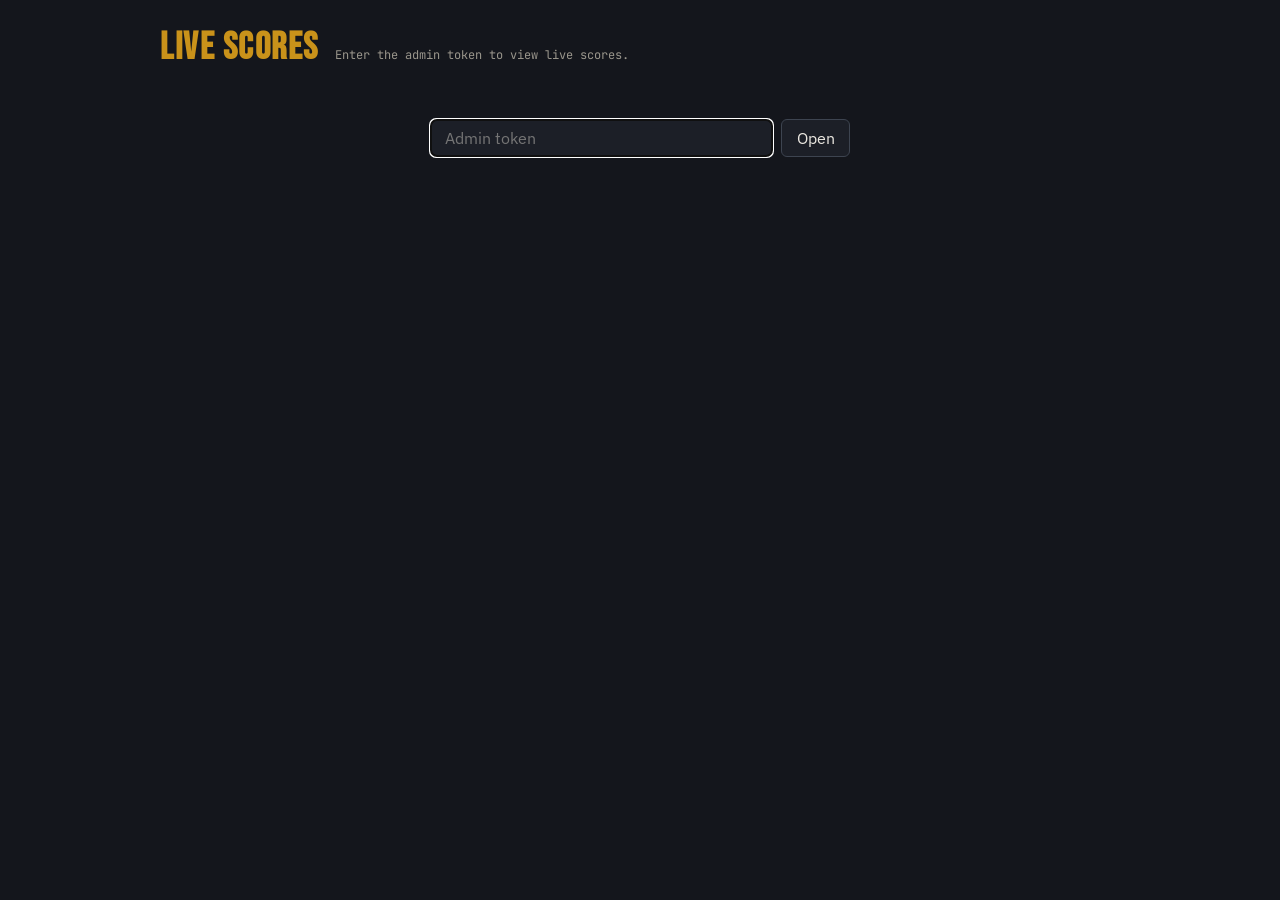
==== admin.html @ 0310a21d "Add admin live scoreboard backed by Upstash Redis Replace the browser-local facilitator leaderboard " ====
<!DOCTYPE html>
<html lang="en">
<head>
  <meta charset="UTF-8">
  <meta name="viewport" content="width=device-width, initial-scale=1.0">
  <meta name="robots" content="noindex">
  <title>Vault Admin · Live Scores</title>
  <link rel="icon" href="favicon.svg" type="image/svg+xml">
  <link rel="preconnect" href="https://fonts.googleapis.com">
  <link rel="preconnect" href="https://fonts.gstatic.com" crossorigin>
  <link href="https://fonts.googleapis.com/css2?family=Bebas+Neue&family=IBM+Plex+Sans:wght@400;600;700&family=JetBrains+Mono:wght@400;600;700&display=swap" rel="stylesheet">
  <style>
    /* Same tokens as css/styles.css; that sheet locks page scroll, so it isn't loaded here. */
    :root {
      --bg-deep: #14161c;
      --bg-panel: #1c1f27;
      --border: #3d4450;
      --text: #ebe8e1;
      --text-muted: #9a968c;
      --accent: #c9921a;
      --success: #3dd68c;
      --danger: #e05a62;
      --font-display: "Bebas Neue", Impact, "Arial Narrow", sans-serif;
      --font-body: "IBM Plex Sans", system-ui, sans-serif;
      --font-mono: "JetBrains Mono", ui-monospace, monospace;
      --radius: 6px;
    }
    * { box-sizing: border-box; }
    [hidden] { display: none !important; }
    body {
      margin: 0;
      padding: 1.5rem 1rem 3rem;
      background: var(--bg-deep);
      color: var(--text);
      font-family: var(--font-body);
    }
    main { max-width: 960px; margin: 0 auto; }
    header { display: flex; flex-wrap: wrap; align-items: baseline; gap: 0.5rem 1rem; margin-bottom: 1rem; }
    h1 { font-family: var(--font-display); font-size: 2.4rem; letter-spacing: 0.04em; margin: 0; color: var(--accent); }
    .meta { font-family: var(--font-mono); font-size: 0.75rem; color: var(--text-muted); flex: 1; }
    .meta--error { color: var(--danger); }
    button, input {
      font: inherit;
      border-radius: var(--radius);
      border: 1px solid var(--border);
      padding: 0.5rem 0.9rem;
      background: var(--bg-panel);
      color: var(--text);
    }
    button { cursor: pointer; }
    button:hover { border-color: var(--accent); }
    .btn-danger:hover { border-color: var(--danger); color: var(--danger); }
    form { display: flex; gap: 0.5rem; max-width: 420px; margin: 3rem auto; }
    form input { flex: 1; min-width: 0; }
    table { width: 100%; border-collapse: collapse; background: var(--bg-panel); border-radius: var(--radius); overflow: hidden; }
    th, td { padding: 0.65rem 0.75rem; text-align: left; border-bottom: 1px solid var(--border); }
    th { font-family: var(--font-mono); font-size: 0.7rem; letter-spacing: 0.1em; text-transform: uppercase; color: var(--text-muted); }
    td.num { font-family: var(--font-mono); }
    .rank { color: var(--text-muted); width: 3rem; }
    .score { font-weight: 700; color: var(--accent); font-size: 1.15rem; }
    .group { font-weight: 600; overflow-wrap: anywhere; }
    .bar { height: 6px; background: var(--border); border-radius: 3px; min-width: 80px; margin-top: 0.3rem; }
    .bar > span { display: block; height: 100%; background: var(--accent); border-radius: 3px; }
    .status { font-family: var(--font-mono); font-size: 0.75rem; }
    .status--playing { color: var(--accent); }
    .status--finished { color: var(--success); }
    .status--idle { color: var(--text-muted); }
    .empty { text-align: center; color: var(--text-muted); padding: 2rem; }
    @media (max-width: 600px) {
      .col-seen { display: none; }
      th, td { padding: 0.5rem; }
    }
  </style>
</head>
<body>
  <main>
    <header>
      <h1>Live Scores</h1>
      <span class="meta" id="meta" aria-live="polite"></span>
      <button type="button" class="btn-danger" id="btn-reset" hidden>Reset board</button>
    </header>

    <form id="login" hidden>
      <input type="password" id="token" placeholder="Admin token" aria-label="Admin token" autocomplete="current-password" required>
      <button type="submit">Open</button>
    </form>

    <table id="board" hidden>
      <thead>
        <tr><th>#</th><th>Group</th><th>Score</th><th>Progress</th><th>Status</th><th class="col-seen">Updated</th></tr>
      </thead>
      <tbody id="rows"></tbody>
    </table>
  </main>

  <script>
    (function () {
      "use strict";

      const POLL_MS = 3000;
      const IDLE_MS = 2 * 60 * 1000;
      const TOKEN_KEY = "vault-admin-token";

      const els = {
        meta: document.getElementById("meta"),
        reset: document.getElementById("btn-reset"),
        login: document.getElementById("login"),
        token: document.getElementById("token"),
        board: document.getElementById("board"),
        rows: document.getElementById("rows")
      };
      let pollId = null;
      let token = "";
      try { token = sessionStorage.getItem(TOKEN_KEY) || ""; } catch (_e) {}

      function getToken() {
        return token;
      }

      function setToken(value) {
        token = value;
        try {
          if (value) sessionStorage.setItem(TOKEN_KEY, value);
          else sessionStorage.removeItem(TOKEN_KEY);
        } catch (_e) {}
      }

      function setMeta(text, isError) {
        els.meta.textContent = text;
        els.meta.classList.toggle("meta--error", Boolean(isError));
      }

      function api(method) {
        return fetch("/api/score", { method: method, headers: { "x-admin-token": getToken() }, cache: "no-store" })
          .then(function (res) {
            if (res.status === 401) {
              showLogin("Wrong admin token.");
              throw null;
            }
            if (!res.ok) {
              return res.json().catch(function () { return {}; }).then(function (body) {
                throw new Error(body.error || "HTTP " + res.status);
              });
            }
            return res.status === 204 ? null : res.json();
          });
      }

      function ago(ms) {
        const s = Math.max(0, Math.round(ms / 1000));
        if (s < 60) return s + "s ago";
        if (s < 3600) return Math.floor(s / 60) + "m ago";
        return Math.floor(s / 3600) + "h ago";
      }

      function cell(row, text, className) {
        const td = document.createElement("td");
        if (className) td.className = className;
        td.textContent = text;
        row.appendChild(td);
        return td;
      }

      function render(teams) {
        teams.sort(function (a, b) { return b.score - a.score || a.updated - b.updated; });
        els.rows.innerHTML = "";

        if (!teams.length) {
          const tr = document.createElement("tr");
          const td = cell(tr, "No teams yet — scores appear once a group starts its mission.", "empty");
          td.colSpan = 6;
          els.rows.appendChild(tr);
        }

        const now = Date.now();
        teams.forEach(function (t, i) {
          const tr = document.createElement("tr");
          cell(tr, "#" + (i + 1), "num rank");
          cell(tr, t.group, "group");
          cell(tr, String(t.score), "num score");

          const progress = cell(tr, t.answered + " / " + t.total, "num");
          const bar = document.createElement("div");
          bar.className = "bar";
          const fill = document.createElement("span");
          fill.style.width = (t.total ? Math.min(100, (t.answered / t.total) * 100) : 0) + "%";
          bar.appendChild(fill);
          progress.appendChild(bar);

          const idle = t.status === "playing" && now - t.updated > IDLE_MS;
          const status = idle ? "idle" : t.status;
          cell(tr, status, "status status--" + status);
          cell(tr, ago(now - t.updated), "num col-seen");
          els.rows.appendChild(tr);
        });

        const playing = teams.filter(function (t) { return t.status === "playing"; }).length;
        setMeta(teams.length + " teams · " + playing + " playing · updated " + new Date().toLocaleTimeString());
      }

      function poll() {
        api("GET")
          .then(function (data) { render(data.teams || []); })
          .catch(function (err) { if (err) setMeta("Couldn't refresh: " + err.message, true); });
      }

      function showLogin(message) {
        clearInterval(pollId);
        pollId = null;
        setToken("");
        els.board.hidden = true;
        els.reset.hidden = true;
        els.login.hidden = false;
        setMeta(message || "Enter the admin token to view live scores.", Boolean(message));
        els.token.focus();
      }

      function showBoard() {
        els.login.hidden = true;
        els.board.hidden = false;
        els.reset.hidden = false;
        poll();
        clearInterval(pollId);
        pollId = setInterval(poll, POLL_MS);
      }

      els.login.addEventListener("submit", function (event) {
        event.preventDefault();
        setToken(els.token.value.trim());
        els.token.value = "";
        showBoard();
      });

      els.reset.addEventListener("click", function () {
        if (!confirm("Clear every team's score from the live board?")) return;
        api("DELETE")
          .then(poll)
          .catch(function (err) { if (err) setMeta("Reset failed: " + err.message, true); });
      });

      if (getToken()) showBoard();
      else showLogin();
    })();
  </script>
</body>
</html>
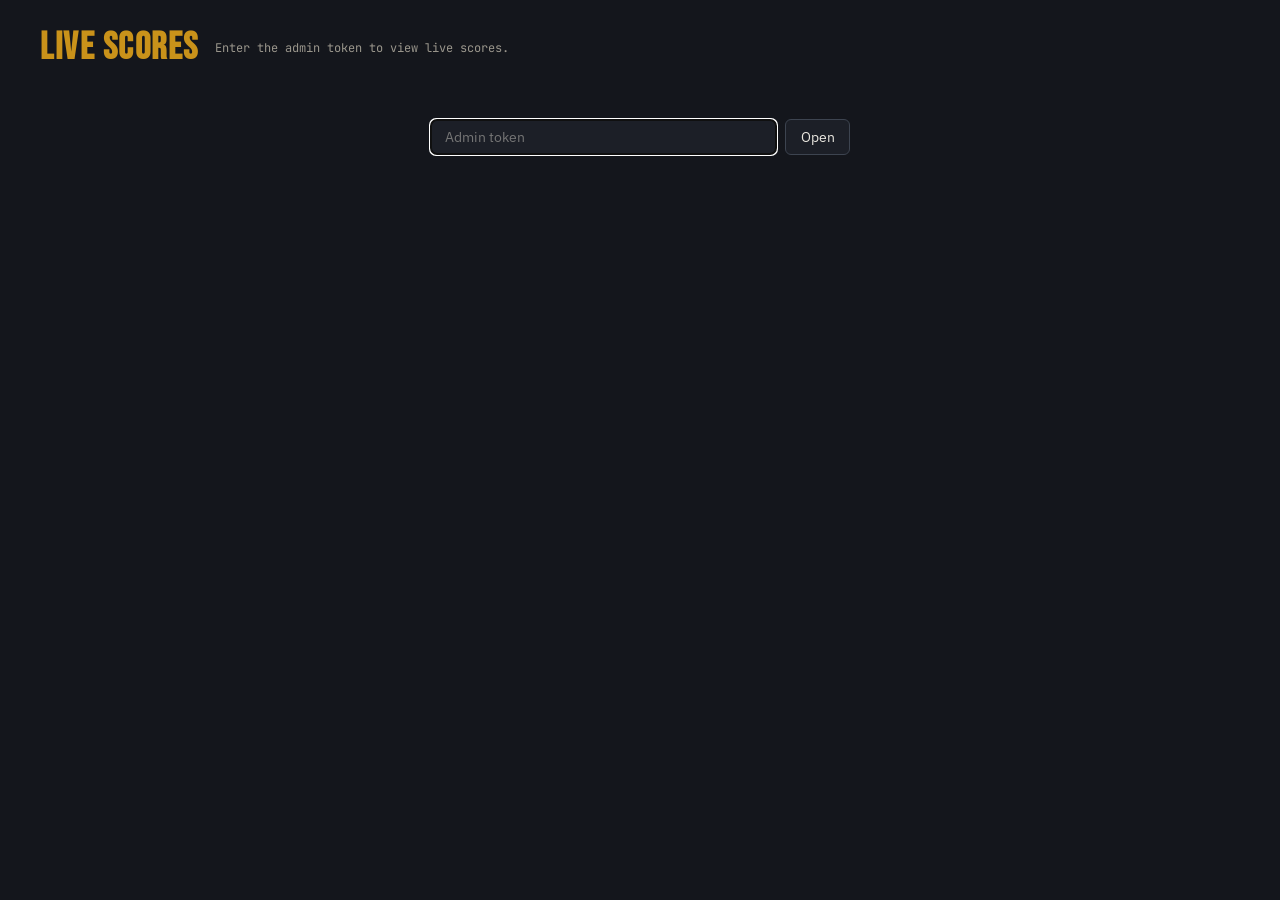
==== commit 94529add: "Add admin dashboard: hardest questions, podium, category accuracy - Game reports wrong tries per fin" ====
--- a/admin.html
+++ b/admin.html
@@ -20,6 +20,8 @@
       --accent: #c9921a;
       --success: #3dd68c;
       --danger: #e05a62;
+      --silver: #b9c0cc;
+      --bronze: #c97c3a;
       --font-display: "Bebas Neue", Impact, "Arial Narrow", sans-serif;
       --font-body: "IBM Plex Sans", system-ui, sans-serif;
       --font-mono: "JetBrains Mono", ui-monospace, monospace;
@@ -34,13 +36,16 @@
       color: var(--text);
       font-family: var(--font-body);
     }
-    main { max-width: 960px; margin: 0 auto; }
-    header { display: flex; flex-wrap: wrap; align-items: baseline; gap: 0.5rem 1rem; margin-bottom: 1rem; }
+    main { max-width: 1200px; margin: 0 auto; }
+    header { display: flex; flex-wrap: wrap; align-items: center; gap: 0.5rem 1rem; margin-bottom: 1rem; }
     h1 { font-family: var(--font-display); font-size: 2.4rem; letter-spacing: 0.04em; margin: 0; color: var(--accent); }
-    .meta { font-family: var(--font-mono); font-size: 0.75rem; color: var(--text-muted); flex: 1; }
+    h2 { font-family: var(--font-display); font-size: 1.5rem; letter-spacing: 0.04em; margin: 0; }
+    .meta { font-family: var(--font-mono); font-size: 0.75rem; color: var(--text-muted); flex: 1; min-width: 12rem; }
     .meta--error { color: var(--danger); }
+    .controls { display: flex; flex-wrap: wrap; gap: 0.5rem; }
     button, input {
       font: inherit;
+      font-size: 0.85rem;
       border-radius: var(--radius);
       border: 1px solid var(--border);
       padding: 0.5rem 0.9rem;
@@ -48,24 +53,123 @@
       color: var(--text);
     }
     button { cursor: pointer; }
-    button:hover { border-color: var(--accent); }
+    button:hover, button:focus-visible { border-color: var(--accent); }
+    .btn-primary { border-color: var(--accent); color: var(--accent); }
     .btn-danger:hover { border-color: var(--danger); color: var(--danger); }
     form { display: flex; gap: 0.5rem; max-width: 420px; margin: 3rem auto; }
     form input { flex: 1; min-width: 0; }
-    table { width: 100%; border-collapse: collapse; background: var(--bg-panel); border-radius: var(--radius); overflow: hidden; }
-    th, td { padding: 0.65rem 0.75rem; text-align: left; border-bottom: 1px solid var(--border); }
-    th { font-family: var(--font-mono); font-size: 0.7rem; letter-spacing: 0.1em; text-transform: uppercase; color: var(--text-muted); }
-    td.num { font-family: var(--font-mono); }
-    .rank { color: var(--text-muted); width: 3rem; }
+
+    .panel { background: var(--bg-panel); border-radius: var(--radius); margin-bottom: 1rem; overflow: hidden; }
+    .panel__head { display: flex; flex-wrap: wrap; align-items: center; justify-content: space-between; gap: 0.5rem; padding: 0.85rem 0.75rem 0.5rem; }
+    .panel__note { font-size: 0.75rem; color: var(--text-muted); margin: 0; }
+    .grid { display: grid; grid-template-columns: minmax(0, 1fr) minmax(0, 2fr); gap: 1rem; align-items: start; }
+    .grid .panel { margin-bottom: 0; }
+    @media (max-width: 800px) { .grid { grid-template-columns: minmax(0, 1fr); } }
+
+    .table-wrap { overflow-x: auto; }
+    table { width: 100%; border-collapse: collapse; }
+    th, td { padding: 0.65rem 0.75rem; text-align: left; border-top: 1px solid var(--border); vertical-align: top; }
+    th { font-family: var(--font-mono); font-size: 0.7rem; letter-spacing: 0.1em; text-transform: uppercase; color: var(--text-muted); font-weight: 600; }
+    td.num { font-family: var(--font-mono); white-space: nowrap; }
+    .rank { color: var(--text-muted); width: 5rem; }
+    .move { font-size: 0.75rem; margin-left: 0.35rem; }
+    .move--up { color: var(--success); }
+    .move--down { color: var(--danger); }
     .score { font-weight: 700; color: var(--accent); font-size: 1.15rem; }
-    .group { font-weight: 600; overflow-wrap: anywhere; }
-    .bar { height: 6px; background: var(--border); border-radius: 3px; min-width: 80px; margin-top: 0.3rem; }
-    .bar > span { display: block; height: 100%; background: var(--accent); border-radius: 3px; }
+    .group { font-weight: 600; overflow-wrap: anywhere; min-width: 8rem; }
+    .bar { height: 6px; background: var(--border); border-radius: 3px; min-width: 80px; margin-top: 0.3rem; overflow: hidden; }
+    .bar > span { display: block; height: 100%; background: var(--accent); border-radius: 3px; transition: width 0.6s ease; }
     .status { font-family: var(--font-mono); font-size: 0.75rem; }
     .status--playing { color: var(--accent); }
     .status--finished { color: var(--success); }
     .status--idle { color: var(--text-muted); }
     .empty { text-align: center; color: var(--text-muted); padding: 2rem; }
+    tr.overtake { animation: overtake 2.4s ease-out; }
+    @keyframes overtake {
+      0%, 30% { background: rgba(61, 214, 140, 0.18); }
+      100% { background: transparent; }
+    }
+
+    .cats { padding: 0.25rem 0.75rem 0.9rem; display: grid; gap: 0.85rem; }
+    .cat__row { display: flex; justify-content: space-between; gap: 0.5rem; font-size: 0.9rem; }
+    .cat__name { font-weight: 600; }
+    .cat__pct { font-family: var(--font-mono); }
+    .cat__sub { font-size: 0.7rem; color: var(--text-muted); margin-top: 0.2rem; }
+    .cat .bar { height: 10px; }
+    .cat .bar > span { background: var(--cat-color, var(--accent)); }
+
+    .q__text { font-size: 0.9rem; }
+    .q__cat { display: block; font-size: 0.7rem; color: var(--text-muted); margin-top: 0.15rem; font-family: var(--font-mono); }
+    .q__answer { display: block; font-size: 0.8rem; color: var(--success); margin-top: 0.35rem; }
+    .pct--bad { color: var(--danger); }
+    .pct--mid { color: var(--accent); }
+    .pct--good { color: var(--success); }
+    label.toggle { font-size: 0.75rem; color: var(--text-muted); display: inline-flex; gap: 0.4rem; align-items: center; cursor: pointer; }
+
+    /* Projector mode: bigger type, no admin controls. */
+    body.projector { font-size: 1.25rem; padding: 1.25rem 2rem; }
+    body.projector h1 { font-size: 3.4rem; }
+    body.projector h2 { font-size: 2rem; }
+    body.projector main { max-width: none; }
+    body.projector .admin-only,
+    body.projector .q__answer { display: none !important; }
+    body.projector .score { font-size: 1.8rem; }
+    body.projector td, body.projector th { padding: 0.8rem 1rem; }
+    body.projector .q__text, body.projector .cat__row { font-size: 1.1rem; }
+
+    /* Podium */
+    .podium {
+      position: fixed;
+      inset: 0;
+      z-index: 100;
+      background: radial-gradient(ellipse at 50% 30%, #2a2414 0%, var(--bg-deep) 70%);
+      display: flex;
+      flex-direction: column;
+      align-items: center;
+      justify-content: center;
+      padding: 2rem 1rem;
+      overflow: hidden;
+    }
+    .podium__title { font-family: var(--font-display); font-size: clamp(2.2rem, 6vw, 4.5rem); color: var(--accent); letter-spacing: 0.05em; margin: 0; }
+    .podium__drum { font-family: var(--font-mono); color: var(--text-muted); min-height: 1.6em; margin: 0.5rem 0 2rem; font-size: clamp(0.9rem, 2vw, 1.3rem); opacity: 0; transition: opacity 0.6s; }
+    .podium__drum.is-on { opacity: 1; animation: pulse 0.5s ease-in-out infinite alternate; }
+    @keyframes pulse { from { transform: scale(1); } to { transform: scale(1.06); } }
+    .podium__stage { display: flex; align-items: flex-end; justify-content: center; gap: clamp(0.5rem, 2vw, 1.5rem); width: min(900px, 100%); height: min(55vh, 460px); }
+    .podium__col { flex: 1; display: flex; flex-direction: column; align-items: center; justify-content: flex-end; height: 100%; max-width: 280px; }
+    .podium__who { text-align: center; margin-bottom: 0.75rem; opacity: 0; transform: translateY(20px) scale(0.9); transition: opacity 0.6s, transform 0.6s cubic-bezier(0.2, 1.6, 0.4, 1); }
+    .podium__name { font-weight: 700; font-size: clamp(1rem, 2.6vw, 1.8rem); overflow-wrap: anywhere; }
+    .podium__score { font-family: var(--font-mono); color: var(--accent); font-size: clamp(0.9rem, 2vw, 1.4rem); }
+    .podium__block {
+      width: 100%;
+      height: 0;
+      border-radius: var(--radius) var(--radius) 0 0;
+      display: flex;
+      align-items: flex-start;
+      justify-content: center;
+      padding-top: 0.5rem;
+      font-family: var(--font-display);
+      font-size: clamp(2.5rem, 7vw, 5rem);
+      color: var(--bg-deep);
+      transition: height 1s cubic-bezier(0.2, 0.8, 0.2, 1);
+      overflow: hidden;
+    }
+    .podium__col--1 .podium__block { background: linear-gradient(180deg, #f0c24a, var(--accent)); }
+    .podium__col--2 .podium__block { background: linear-gradient(180deg, #dfe3ea, var(--silver)); }
+    .podium__col--3 .podium__block { background: linear-gradient(180deg, #e39a5a, var(--bronze)); }
+    .podium__col.is-up .podium__who { opacity: 1; transform: none; }
+    .podium__col--1.is-up .podium__block { height: 70%; }
+    .podium__col--2.is-up .podium__block { height: 50%; }
+    .podium__col--3.is-up .podium__block { height: 35%; }
+    .podium__col--1.is-up .podium__name { color: #f0c24a; text-shadow: 0 0 24px rgba(240, 194, 74, 0.6); }
+    .podium__close { position: absolute; top: 1rem; right: 1rem; }
+    .confetti { position: absolute; top: -20px; width: 10px; height: 16px; pointer-events: none; animation: fall linear forwards; }
+    @keyframes fall {
+      to { transform: translate3d(var(--drift), 110vh, 0) rotate(var(--spin)); }
+    }
+
+    @media (prefers-reduced-motion: reduce) {
+      *, *::before, *::after { animation: none !important; transition: none !important; }
+    }
     @media (max-width: 600px) {
       .col-seen { display: none; }
       th, td { padding: 0.5rem; }
@@ -77,7 +181,13 @@
     <header>
       <h1>Live Scores</h1>
       <span class="meta" id="meta" aria-live="polite"></span>
-      <button type="button" class="btn-danger" id="btn-reset" hidden>Reset board</button>
+      <div class="controls" id="controls" hidden>
+        <button type="button" class="btn-primary" id="btn-podium">Reveal winners</button>
+        <button type="button" id="btn-projector" aria-pressed="false">Projector mode</button>
+        <button type="button" class="admin-only" id="btn-csv-teams">Export standings</button>
+        <button type="button" class="admin-only" id="btn-csv-questions">Export questions</button>
+        <button type="button" class="btn-danger admin-only" id="btn-reset">Reset board</button>
+      </div>
     </header>
 
     <form id="login" hidden>
@@ -85,37 +195,99 @@
       <button type="submit">Open</button>
     </form>
 
-    <table id="board" hidden>
-      <thead>
-        <tr><th>#</th><th>Group</th><th>Score</th><th>Progress</th><th>Status</th><th class="col-seen">Updated</th></tr>
-      </thead>
-      <tbody id="rows"></tbody>
-    </table>
+    <div id="dashboard" hidden>
+      <section class="panel" aria-labelledby="h-standings">
+        <div class="panel__head"><h2 id="h-standings">Standings</h2></div>
+        <div class="table-wrap">
+          <table>
+            <thead>
+              <tr><th>#</th><th>Group</th><th>Score</th><th>Progress</th><th>Status</th><th class="col-seen">Updated</th></tr>
+            </thead>
+            <tbody id="rows"></tbody>
+          </table>
+        </div>
+      </section>
+
+      <div class="grid">
+        <section class="panel" aria-labelledby="h-cats">
+          <div class="panel__head">
+            <h2 id="h-cats">Category accuracy</h2>
+            <p class="panel__note">Solved on first try, whole room</p>
+          </div>
+          <div class="cats" id="cats"></div>
+        </section>
+
+        <section class="panel" aria-labelledby="h-hard">
+          <div class="panel__head">
+            <h2 id="h-hard">Hardest questions</h2>
+            <label class="toggle admin-only"><input type="checkbox" id="show-answers"> Show answers</label>
+          </div>
+          <div class="table-wrap">
+            <table>
+              <thead>
+                <tr><th>Question</th><th>First try</th><th>Avg wrong</th><th>Timeouts</th></tr>
+              </thead>
+              <tbody id="hard"></tbody>
+            </table>
+          </div>
+        </section>
+      </div>
+    </div>
   </main>
 
+  <div class="podium" id="podium" role="dialog" aria-modal="true" aria-labelledby="podium-title" hidden>
+    <button type="button" class="podium__close" id="podium-close">Close</button>
+    <h2 class="podium__title" id="podium-title">The Vault Champions</h2>
+    <p class="podium__drum" id="podium-drum">And the winner is…</p>
+    <div class="podium__stage" id="podium-stage"></div>
+  </div>
+
+  <script src="js/questions.js"></script>
   <script>
     (function () {
       "use strict";
 
       const POLL_MS = 3000;
       const IDLE_MS = 2 * 60 * 1000;
+      const MOVE_SHOW_MS = 15000;
+      const HARDEST_LIMIT = 10;
       const TOKEN_KEY = "vault-admin-token";
-
+      const CONFETTI_COLORS = ["#f0c24a", "#3dd68c", "#59c2ff", "#e05a62", "#ebe8e1"];
+      const reducedMotion = window.matchMedia("(prefers-reduced-motion: reduce)").matches;
+
+      const $ = function (id) { return document.getElementById(id); };
       const els = {
-        meta: document.getElementById("meta"),
-        reset: document.getElementById("btn-reset"),
-        login: document.getElementById("login"),
-        token: document.getElementById("token"),
-        board: document.getElementById("board"),
-        rows: document.getElementById("rows")
+        meta: $("meta"),
+        controls: $("controls"),
+        login: $("login"),
+        token: $("token"),
+        dashboard: $("dashboard"),
+        rows: $("rows"),
+        cats: $("cats"),
+        hard: $("hard"),
+        showAnswers: $("show-answers"),
+        projector: $("btn-projector"),
+        podium: $("podium"),
+        podiumStage: $("podium-stage"),
+        podiumDrum: $("podium-drum")
       };
+
+      // Question lookup from the game's own content: id → { question, chamber }.
+      const chambers = (window.GAME_DATA && window.GAME_DATA.chambers) || [];
+      const questionIndex = {};
+      chambers.forEach(function (chamber) {
+        chamber.questions.forEach(function (q) {
+          questionIndex[q.id] = { question: q, chamber: chamber };
+        });
+      });
+
       let pollId = null;
       let token = "";
       try { token = sessionStorage.getItem(TOKEN_KEY) || ""; } catch (_e) {}
-
-      function getToken() {
-        return token;
-      }
+      let latest = { teams: [], questions: {} };
+      let prevRanks = null;
+      const moves = {};
+      let podiumTimers = [];
 
       function setToken(value) {
         token = value;
@@ -131,7 +303,7 @@
       }
 
       function api(method) {
-        return fetch("/api/score", { method: method, headers: { "x-admin-token": getToken() }, cache: "no-store" })
+        return fetch("/api/score", { method: method, headers: { "x-admin-token": token }, cache: "no-store" })
           .then(function (res) {
             if (res.status === 401) {
               showLogin("Wrong admin token.");
@@ -153,39 +325,100 @@
         return Math.floor(s / 3600) + "h ago";
       }
 
+      function pct(n) {
+        return Math.round(n * 100) + "%";
+      }
+
+      function el(tag, className, text) {
+        const node = document.createElement(tag);
+        if (className) node.className = className;
+        if (text != null) node.textContent = text;
+        return node;
+      }
+
       function cell(row, text, className) {
-        const td = document.createElement("td");
-        if (className) td.className = className;
-        td.textContent = text;
-        row.appendChild(td);
-        return td;
-      }
-
-      function render(teams) {
-        teams.sort(function (a, b) { return b.score - a.score || a.updated - b.updated; });
+        return row.appendChild(el("td", className, text));
+      }
+
+      function bar(ratio) {
+        const wrap = el("div", "bar");
+        const fill = wrap.appendChild(el("span"));
+        fill.style.width = Math.max(0, Math.min(100, ratio * 100)) + "%";
+        return wrap;
+      }
+
+      function emptyRow(tbody, cols, text) {
+        const tr = el("tr");
+        cell(tr, text, "empty").colSpan = cols;
+        tbody.appendChild(tr);
+      }
+
+      function rankedTeams() {
+        return latest.teams.slice().sort(function (a, b) {
+          return b.score - a.score || a.updated - b.updated;
+        });
+      }
+
+      function formatAnswer(q) {
+        if (q.type === "fill") return (q.answers || [q.answer])[0];
+        if (Array.isArray(q.correct)) {
+          return q.correct.map(function (i) { return q.options[i]; }).join("; ");
+        }
+        return q.options[q.correct];
+      }
+
+      // Every question with stats, hardest first (lowest first-try rate, then most wrong tries).
+      function questionRows() {
+        return Object.keys(latest.questions)
+          .filter(function (id) { return latest.questions[id].seen > 0; })
+          .map(function (id) {
+            const s = latest.questions[id];
+            const info = questionIndex[id];
+            return {
+              id: id,
+              text: info ? info.question.text : id,
+              category: info ? info.chamber.name : "Unknown",
+              answer: info ? formatAnswer(info.question) : "",
+              seen: s.seen,
+              firstRate: s.first / s.seen,
+              avgWrong: s.wrong / s.seen,
+              timeouts: s.timeout
+            };
+          })
+          .sort(function (a, b) {
+            return a.firstRate - b.firstRate || b.avgWrong - a.avgWrong || b.timeouts - a.timeouts;
+          });
+      }
+
+      function renderStandings() {
+        const teams = rankedTeams();
+        const now = Date.now();
+        const ranks = {};
         els.rows.innerHTML = "";
 
-        if (!teams.length) {
-          const tr = document.createElement("tr");
-          const td = cell(tr, "No teams yet — scores appear once a group starts its mission.", "empty");
-          td.colSpan = 6;
-          els.rows.appendChild(tr);
-        }
-
-        const now = Date.now();
+        if (!teams.length) emptyRow(els.rows, 6, "No teams yet — scores appear once a group starts its mission.");
+
         teams.forEach(function (t, i) {
-          const tr = document.createElement("tr");
-          cell(tr, "#" + (i + 1), "num rank");
+          const rank = i + 1;
+          ranks[t.id] = rank;
+          if (prevRanks && prevRanks[t.id] && prevRanks[t.id] !== rank) {
+            moves[t.id] = { delta: prevRanks[t.id] - rank, until: now + MOVE_SHOW_MS, fresh: true };
+          }
+          const move = moves[t.id] && moves[t.id].until > now ? moves[t.id] : null;
+
+          const tr = el("tr");
+          if (move && move.fresh && move.delta > 0) tr.className = "overtake";
+          if (move) move.fresh = false;
+
+          const rankCell = cell(tr, "#" + rank, "num rank");
+          if (move) {
+            const up = move.delta > 0;
+            const arrow = rankCell.appendChild(el("span", "move move--" + (up ? "up" : "down"), (up ? "▲" : "▼") + Math.abs(move.delta)));
+            arrow.setAttribute("aria-label", (up ? "up " : "down ") + Math.abs(move.delta));
+          }
           cell(tr, t.group, "group");
           cell(tr, String(t.score), "num score");
-
-          const progress = cell(tr, t.answered + " / " + t.total, "num");
-          const bar = document.createElement("div");
-          bar.className = "bar";
-          const fill = document.createElement("span");
-          fill.style.width = (t.total ? Math.min(100, (t.answered / t.total) * 100) : 0) + "%";
-          bar.appendChild(fill);
-          progress.appendChild(bar);
+          cell(tr, t.answered + " / " + t.total, "num").appendChild(bar(t.total ? t.answered / t.total : 0));
 
           const idle = t.status === "playing" && now - t.updated > IDLE_MS;
           const status = idle ? "idle" : t.status;
@@ -194,13 +427,65 @@
           els.rows.appendChild(tr);
         });
 
+        prevRanks = ranks;
         const playing = teams.filter(function (t) { return t.status === "playing"; }).length;
         setMeta(teams.length + " teams · " + playing + " playing · updated " + new Date().toLocaleTimeString());
       }
 
+      function renderCategories() {
+        els.cats.innerHTML = "";
+        chambers.forEach(function (chamber) {
+          let seen = 0;
+          let first = 0;
+          chamber.questions.forEach(function (q) {
+            const s = latest.questions[q.id];
+            if (s) { seen += s.seen; first += s.first; }
+          });
+          const box = el("div", "cat");
+          box.style.setProperty("--cat-color", chamber.wireColor || "var(--accent)");
+          const row = box.appendChild(el("div", "cat__row"));
+          row.appendChild(el("span", "cat__name", chamber.name.replace(" Chamber", "")));
+          row.appendChild(el("span", "cat__pct", seen ? pct(first / seen) : "—"));
+          box.appendChild(bar(seen ? first / seen : 0));
+          box.appendChild(el("div", "cat__sub", seen + " answers"));
+          els.cats.appendChild(box);
+        });
+      }
+
+      function renderHardest() {
+        const rows = questionRows()
+          .filter(function (r) { return r.firstRate < 1; })
+          .slice(0, HARDEST_LIMIT);
+        els.hard.innerHTML = "";
+        if (!rows.length) emptyRow(els.hard, 4, "No missed questions yet.");
+
+        rows.forEach(function (r) {
+          const tr = el("tr");
+          const qCell = cell(tr, null, "q__text");
+          qCell.appendChild(document.createTextNode(r.text));
+          qCell.appendChild(el("span", "q__cat", r.category + " · " + r.id + " · " + r.seen + " teams"));
+          if (els.showAnswers.checked && r.answer) qCell.appendChild(el("span", "q__answer", "Answer: " + r.answer));
+
+          const level = r.firstRate < 0.4 ? "bad" : r.firstRate < 0.7 ? "mid" : "good";
+          cell(tr, pct(r.firstRate), "num pct--" + level);
+          cell(tr, r.avgWrong.toFixed(1), "num");
+          cell(tr, String(r.timeouts), "num");
+          els.hard.appendChild(tr);
+        });
+      }
+
+      function render() {
+        renderStandings();
+        renderCategories();
+        renderHardest();
+      }
+
       function poll() {
         api("GET")
-          .then(function (data) { render(data.teams || []); })
+          .then(function (data) {
+            latest = { teams: data.teams || [], questions: data.questions || {} };
+            render();
+          })
           .catch(function (err) { if (err) setMeta("Couldn't refresh: " + err.message, true); });
       }
 
@@ -208,37 +493,166 @@
         clearInterval(pollId);
         pollId = null;
         setToken("");
-        els.board.hidden = true;
-        els.reset.hidden = true;
+        els.dashboard.hidden = true;
+        els.controls.hidden = true;
         els.login.hidden = false;
         setMeta(message || "Enter the admin token to view live scores.", Boolean(message));
         els.token.focus();
       }
 
-      function showBoard() {
+      function showDashboard() {
         els.login.hidden = true;
-        els.board.hidden = false;
-        els.reset.hidden = false;
+        els.dashboard.hidden = false;
+        els.controls.hidden = false;
         poll();
         clearInterval(pollId);
         pollId = setInterval(poll, POLL_MS);
       }
+
+      // ---- CSV export ----
+      function csvCell(value) {
+        let s = value == null ? "" : String(value);
+        if (/^[=+\-@\t\r]/.test(s)) s = "'" + s; // stop spreadsheet formula injection from group names
+        return '"' + s.replace(/"/g, '""') + '"';
+      }
+
+      function downloadCsv(name, header, rows) {
+        const text = [header].concat(rows).map(function (r) { return r.map(csvCell).join(","); }).join("\r\n");
+        const url = URL.createObjectURL(new Blob(["﻿" + text], { type: "text/csv;charset=utf-8" }));
+        const a = el("a");
+        a.href = url;
+        a.download = name + "-" + new Date().toISOString().slice(0, 10) + ".csv";
+        document.body.appendChild(a);
+        a.click();
+        a.remove();
+        setTimeout(function () { URL.revokeObjectURL(url); }, 1000);
+      }
+
+      $("btn-csv-teams").addEventListener("click", function () {
+        downloadCsv("vault-standings",
+          ["Rank", "Group", "Score", "Answered", "Total", "Status", "Last update"],
+          rankedTeams().map(function (t, i) {
+            return [i + 1, t.group, t.score, t.answered, t.total, t.status, new Date(t.updated).toISOString()];
+          }));
+      });
+
+      $("btn-csv-questions").addEventListener("click", function () {
+        downloadCsv("vault-questions",
+          ["Question ID", "Category", "Question", "Answer", "Teams", "First try %", "Avg wrong tries", "Timeouts"],
+          questionRows().map(function (r) {
+            return [r.id, r.category, r.text, r.answer, r.seen, Math.round(r.firstRate * 100), r.avgWrong.toFixed(2), r.timeouts];
+          }));
+      });
+
+      // ---- Projector mode ----
+      function setProjector(on) {
+        document.body.classList.toggle("projector", on);
+        els.projector.setAttribute("aria-pressed", String(on));
+        els.projector.textContent = on ? "Exit projector" : "Projector mode";
+      }
+
+      els.projector.addEventListener("click", function () {
+        const on = !document.body.classList.contains("projector");
+        setProjector(on);
+        if (on && document.documentElement.requestFullscreen) {
+          document.documentElement.requestFullscreen().catch(function () {});
+        } else if (!on && document.fullscreenElement) {
+          document.exitFullscreen().catch(function () {});
+        }
+      });
+
+      document.addEventListener("fullscreenchange", function () {
+        if (!document.fullscreenElement) setProjector(false);
+      });
+
+      // ---- Podium ----
+      function podiumColumn(team, place) {
+        const col = el("div", "podium__col podium__col--" + place);
+        const who = col.appendChild(el("div", "podium__who"));
+        who.appendChild(el("div", "podium__name", team ? team.group : "—"));
+        who.appendChild(el("div", "podium__score", team ? team.score + " pts" : ""));
+        col.appendChild(el("div", "podium__block", String(place)));
+        return col;
+      }
+
+      function confetti() {
+        if (reducedMotion) return;
+        for (let i = 0; i < 140; i++) {
+          const piece = el("span", "confetti");
+          piece.style.left = Math.random() * 100 + "%";
+          piece.style.background = CONFETTI_COLORS[i % CONFETTI_COLORS.length];
+          piece.style.animationDuration = 2.5 + Math.random() * 2.5 + "s";
+          piece.style.animationDelay = Math.random() * 0.8 + "s";
+          piece.style.setProperty("--drift", (Math.random() - 0.5) * 300 + "px");
+          piece.style.setProperty("--spin", (Math.random() - 0.5) * 1440 + "deg");
+          els.podium.appendChild(piece);
+        }
+      }
+
+      function openPodium() {
+        const top = rankedTeams().slice(0, 3);
+        if (!top.length) {
+          setMeta("No teams yet — nothing to reveal.", true);
+          return;
+        }
+        closePodium();
+        const cols = { 1: podiumColumn(top[0], 1), 2: podiumColumn(top[1], 2), 3: podiumColumn(top[2], 3) };
+        // Visual order: 2nd, 1st, 3rd.
+        els.podiumStage.append(cols[2], cols[1], cols[3]);
+        els.podium.hidden = false;
+        $("podium-close").focus();
+
+        const steps = reducedMotion
+          ? [[0, function () { [1, 2, 3].forEach(function (p) { cols[p].classList.add("is-up"); }); }]]
+          : [
+              [600, function () { cols[3].classList.add("is-up"); }],
+              [2200, function () { cols[2].classList.add("is-up"); }],
+              [3800, function () { els.podiumDrum.classList.add("is-on"); }],
+              [6300, function () {
+                els.podiumDrum.classList.remove("is-on");
+                cols[1].classList.add("is-up");
+                confetti();
+              }]
+            ];
+        podiumTimers = steps.map(function (s) { return setTimeout(s[1], s[0]); });
+      }
+
+      function closePodium() {
+        podiumTimers.forEach(clearTimeout);
+        podiumTimers = [];
+        els.podium.hidden = true;
+        els.podiumStage.innerHTML = "";
+        els.podiumDrum.classList.remove("is-on");
+        els.podium.querySelectorAll(".confetti").forEach(function (c) { c.remove(); });
+      }
+
+      $("btn-podium").addEventListener("click", openPodium);
+      $("podium-close").addEventListener("click", function () {
+        closePodium();
+        $("btn-podium").focus();
+      });
+      document.addEventListener("keydown", function (e) {
+        if (e.key === "Escape" && !els.podium.hidden) closePodium();
+      });
+
+      // ---- Misc controls ----
+      els.showAnswers.addEventListener("change", renderHardest);
 
       els.login.addEventListener("submit", function (event) {
         event.preventDefault();
         setToken(els.token.value.trim());
         els.token.value = "";
-        showBoard();
-      });
-
-      els.reset.addEventListener("click", function () {
-        if (!confirm("Clear every team's score from the live board?")) return;
+        showDashboard();
+      });
+
+      $("btn-reset").addEventListener("click", function () {
+        if (!confirm("Clear every team's score and all question stats?")) return;
         api("DELETE")
-          .then(poll)
+          .then(function () { prevRanks = null; poll(); })
           .catch(function (err) { if (err) setMeta("Reset failed: " + err.message, true); });
       });
 
-      if (getToken()) showBoard();
+      if (token) showDashboard();
       else showLogin();
     })();
   </script>
